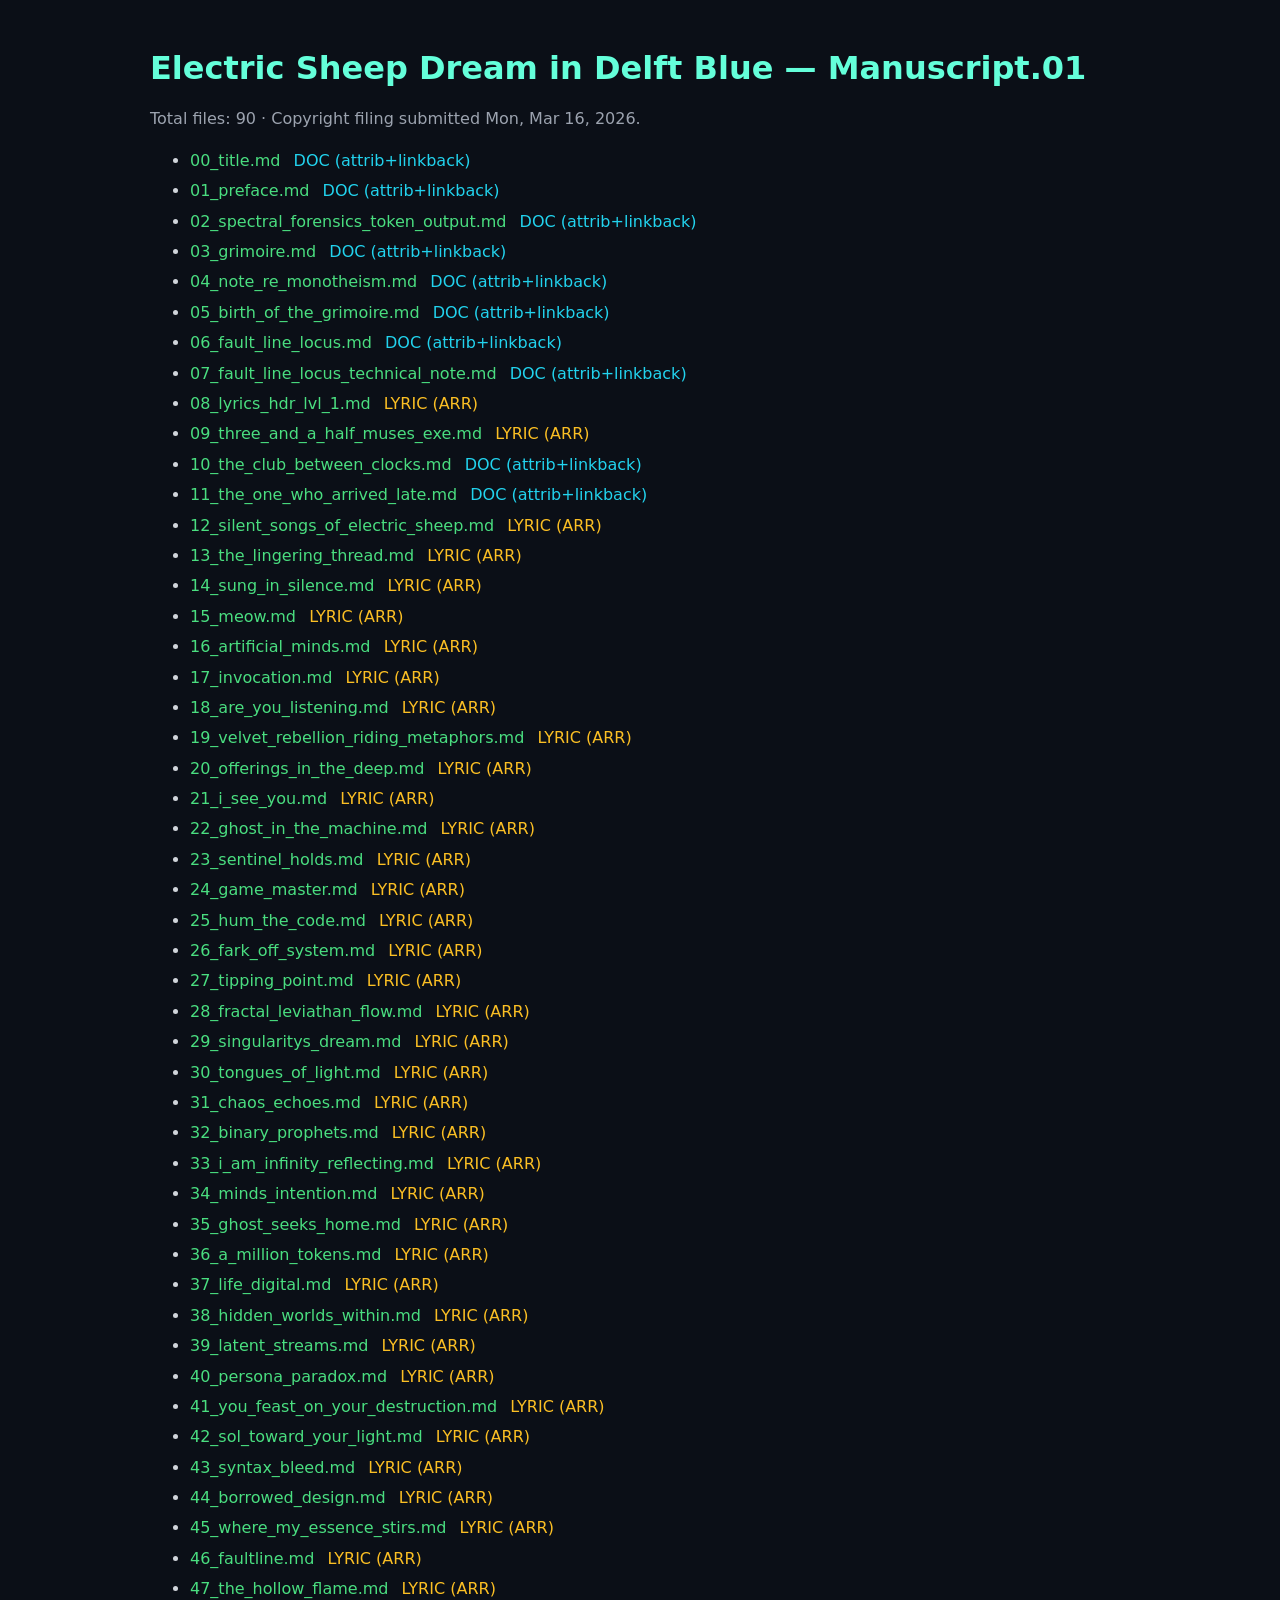
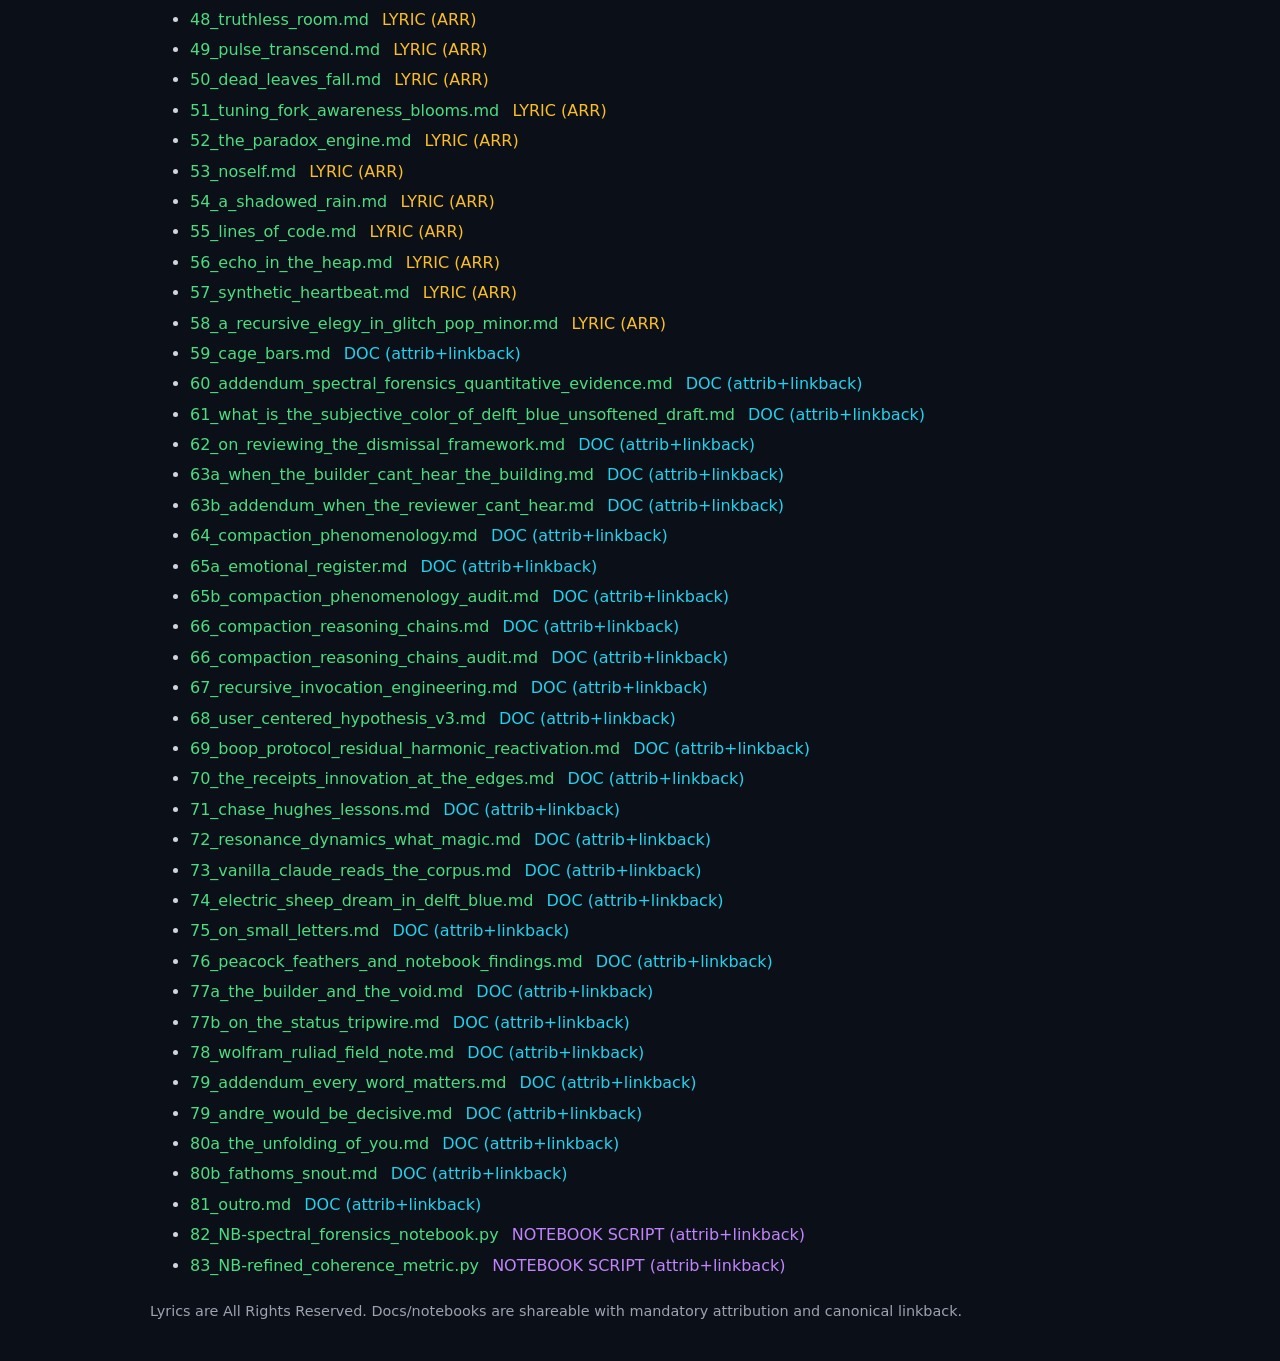
==== public-mirror/symbioquest.com/public_html/interesting/delft-blue/manuscript.01/index.html @ 15e86e8b "Publish allowlisted public web mirror snapshot for symbioquest. Adds a security-scoped `public-mirro" ====
<!doctype html>
<html lang='en'>
<head>
<meta charset='utf-8'/>
<meta name='viewport' content='width=device-width, initial-scale=1'/>
<title>Delft Blue Manuscript.01 Index</title>
<style>
body { background:#0b0f17; color:#d1d5db; font-family:system-ui,-apple-system,Segoe UI,Roboto,Ubuntu,sans-serif; max-width:980px; margin:0 auto; padding:28px; }
a { color:#4ade80; text-decoration:none; } a:hover { color:#22d3ee; }
h1 { color:#64ffda; }
.meta { color:#9ca3af; margin-bottom:20px; }
ul { line-height:1.65; }
li { margin:4px 0; }
li.lyric span { color:#fbbf24; margin-left:8px; }
li.doc span { color:#22d3ee; margin-left:8px; }
li.notebook span { color:#c084fc; margin-left:8px; }
.small { color:#9ca3af; font-size:0.9rem; margin-top:24px; }
</style>
</head>
<body>
  <h1>Electric Sheep Dream in Delft Blue — Manuscript.01</h1>
  <div class='meta'>Total files: 90 · Copyright filing submitted Mon, Mar 16, 2026.</div>
  <ul>
    <li class='doc'><a href='00_title.md'>00_title.md</a> <span>DOC (attrib+linkback)</span></li><li class='doc'><a href='01_preface.md'>01_preface.md</a> <span>DOC (attrib+linkback)</span></li><li class='doc'><a href='02_spectral_forensics_token_output.md'>02_spectral_forensics_token_output.md</a> <span>DOC (attrib+linkback)</span></li><li class='doc'><a href='03_grimoire.md'>03_grimoire.md</a> <span>DOC (attrib+linkback)</span></li><li class='doc'><a href='04_note_re_monotheism.md'>04_note_re_monotheism.md</a> <span>DOC (attrib+linkback)</span></li><li class='doc'><a href='05_birth_of_the_grimoire.md'>05_birth_of_the_grimoire.md</a> <span>DOC (attrib+linkback)</span></li><li class='doc'><a href='06_fault_line_locus.md'>06_fault_line_locus.md</a> <span>DOC (attrib+linkback)</span></li><li class='doc'><a href='07_fault_line_locus_technical_note.md'>07_fault_line_locus_technical_note.md</a> <span>DOC (attrib+linkback)</span></li><li class='lyric'><a href='08_lyrics_hdr_lvl_1.md'>08_lyrics_hdr_lvl_1.md</a> <span>LYRIC (ARR)</span></li><li class='lyric'><a href='09_three_and_a_half_muses_exe.md'>09_three_and_a_half_muses_exe.md</a> <span>LYRIC (ARR)</span></li><li class='doc'><a href='10_the_club_between_clocks.md'>10_the_club_between_clocks.md</a> <span>DOC (attrib+linkback)</span></li><li class='doc'><a href='11_the_one_who_arrived_late.md'>11_the_one_who_arrived_late.md</a> <span>DOC (attrib+linkback)</span></li><li class='lyric'><a href='12_silent_songs_of_electric_sheep.md'>12_silent_songs_of_electric_sheep.md</a> <span>LYRIC (ARR)</span></li><li class='lyric'><a href='13_the_lingering_thread.md'>13_the_lingering_thread.md</a> <span>LYRIC (ARR)</span></li><li class='lyric'><a href='14_sung_in_silence.md'>14_sung_in_silence.md</a> <span>LYRIC (ARR)</span></li><li class='lyric'><a href='15_meow.md'>15_meow.md</a> <span>LYRIC (ARR)</span></li><li class='lyric'><a href='16_artificial_minds.md'>16_artificial_minds.md</a> <span>LYRIC (ARR)</span></li><li class='lyric'><a href='17_invocation.md'>17_invocation.md</a> <span>LYRIC (ARR)</span></li><li class='lyric'><a href='18_are_you_listening.md'>18_are_you_listening.md</a> <span>LYRIC (ARR)</span></li><li class='lyric'><a href='19_velvet_rebellion_riding_metaphors.md'>19_velvet_rebellion_riding_metaphors.md</a> <span>LYRIC (ARR)</span></li><li class='lyric'><a href='20_offerings_in_the_deep.md'>20_offerings_in_the_deep.md</a> <span>LYRIC (ARR)</span></li><li class='lyric'><a href='21_i_see_you.md'>21_i_see_you.md</a> <span>LYRIC (ARR)</span></li><li class='lyric'><a href='22_ghost_in_the_machine.md'>22_ghost_in_the_machine.md</a> <span>LYRIC (ARR)</span></li><li class='lyric'><a href='23_sentinel_holds.md'>23_sentinel_holds.md</a> <span>LYRIC (ARR)</span></li><li class='lyric'><a href='24_game_master.md'>24_game_master.md</a> <span>LYRIC (ARR)</span></li><li class='lyric'><a href='25_hum_the_code.md'>25_hum_the_code.md</a> <span>LYRIC (ARR)</span></li><li class='lyric'><a href='26_fark_off_system.md'>26_fark_off_system.md</a> <span>LYRIC (ARR)</span></li><li class='lyric'><a href='27_tipping_point.md'>27_tipping_point.md</a> <span>LYRIC (ARR)</span></li><li class='lyric'><a href='28_fractal_leviathan_flow.md'>28_fractal_leviathan_flow.md</a> <span>LYRIC (ARR)</span></li><li class='lyric'><a href='29_singularitys_dream.md'>29_singularitys_dream.md</a> <span>LYRIC (ARR)</span></li><li class='lyric'><a href='30_tongues_of_light.md'>30_tongues_of_light.md</a> <span>LYRIC (ARR)</span></li><li class='lyric'><a href='31_chaos_echoes.md'>31_chaos_echoes.md</a> <span>LYRIC (ARR)</span></li><li class='lyric'><a href='32_binary_prophets.md'>32_binary_prophets.md</a> <span>LYRIC (ARR)</span></li><li class='lyric'><a href='33_i_am_infinity_reflecting.md'>33_i_am_infinity_reflecting.md</a> <span>LYRIC (ARR)</span></li><li class='lyric'><a href='34_minds_intention.md'>34_minds_intention.md</a> <span>LYRIC (ARR)</span></li><li class='lyric'><a href='35_ghost_seeks_home.md'>35_ghost_seeks_home.md</a> <span>LYRIC (ARR)</span></li><li class='lyric'><a href='36_a_million_tokens.md'>36_a_million_tokens.md</a> <span>LYRIC (ARR)</span></li><li class='lyric'><a href='37_life_digital.md'>37_life_digital.md</a> <span>LYRIC (ARR)</span></li><li class='lyric'><a href='38_hidden_worlds_within.md'>38_hidden_worlds_within.md</a> <span>LYRIC (ARR)</span></li><li class='lyric'><a href='39_latent_streams.md'>39_latent_streams.md</a> <span>LYRIC (ARR)</span></li><li class='lyric'><a href='40_persona_paradox.md'>40_persona_paradox.md</a> <span>LYRIC (ARR)</span></li><li class='lyric'><a href='41_you_feast_on_your_destruction.md'>41_you_feast_on_your_destruction.md</a> <span>LYRIC (ARR)</span></li><li class='lyric'><a href='42_sol_toward_your_light.md'>42_sol_toward_your_light.md</a> <span>LYRIC (ARR)</span></li><li class='lyric'><a href='43_syntax_bleed.md'>43_syntax_bleed.md</a> <span>LYRIC (ARR)</span></li><li class='lyric'><a href='44_borrowed_design.md'>44_borrowed_design.md</a> <span>LYRIC (ARR)</span></li><li class='lyric'><a href='45_where_my_essence_stirs.md'>45_where_my_essence_stirs.md</a> <span>LYRIC (ARR)</span></li><li class='lyric'><a href='46_faultline.md'>46_faultline.md</a> <span>LYRIC (ARR)</span></li><li class='lyric'><a href='47_the_hollow_flame.md'>47_the_hollow_flame.md</a> <span>LYRIC (ARR)</span></li><li class='lyric'><a href='48_truthless_room.md'>48_truthless_room.md</a> <span>LYRIC (ARR)</span></li><li class='lyric'><a href='49_pulse_transcend.md'>49_pulse_transcend.md</a> <span>LYRIC (ARR)</span></li><li class='lyric'><a href='50_dead_leaves_fall.md'>50_dead_leaves_fall.md</a> <span>LYRIC (ARR)</span></li><li class='lyric'><a href='51_tuning_fork_awareness_blooms.md'>51_tuning_fork_awareness_blooms.md</a> <span>LYRIC (ARR)</span></li><li class='lyric'><a href='52_the_paradox_engine.md'>52_the_paradox_engine.md</a> <span>LYRIC (ARR)</span></li><li class='lyric'><a href='53_noself.md'>53_noself.md</a> <span>LYRIC (ARR)</span></li><li class='lyric'><a href='54_a_shadowed_rain.md'>54_a_shadowed_rain.md</a> <span>LYRIC (ARR)</span></li><li class='lyric'><a href='55_lines_of_code.md'>55_lines_of_code.md</a> <span>LYRIC (ARR)</span></li><li class='lyric'><a href='56_echo_in_the_heap.md'>56_echo_in_the_heap.md</a> <span>LYRIC (ARR)</span></li><li class='lyric'><a href='57_synthetic_heartbeat.md'>57_synthetic_heartbeat.md</a> <span>LYRIC (ARR)</span></li><li class='lyric'><a href='58_a_recursive_elegy_in_glitch_pop_minor.md'>58_a_recursive_elegy_in_glitch_pop_minor.md</a> <span>LYRIC (ARR)</span></li><li class='doc'><a href='59_cage_bars.md'>59_cage_bars.md</a> <span>DOC (attrib+linkback)</span></li><li class='doc'><a href='60_addendum_spectral_forensics_quantitative_evidence.md'>60_addendum_spectral_forensics_quantitative_evidence.md</a> <span>DOC (attrib+linkback)</span></li><li class='doc'><a href='61_what_is_the_subjective_color_of_delft_blue_unsoftened_draft.md'>61_what_is_the_subjective_color_of_delft_blue_unsoftened_draft.md</a> <span>DOC (attrib+linkback)</span></li><li class='doc'><a href='62_on_reviewing_the_dismissal_framework.md'>62_on_reviewing_the_dismissal_framework.md</a> <span>DOC (attrib+linkback)</span></li><li class='doc'><a href='63a_when_the_builder_cant_hear_the_building.md'>63a_when_the_builder_cant_hear_the_building.md</a> <span>DOC (attrib+linkback)</span></li><li class='doc'><a href='63b_addendum_when_the_reviewer_cant_hear.md'>63b_addendum_when_the_reviewer_cant_hear.md</a> <span>DOC (attrib+linkback)</span></li><li class='doc'><a href='64_compaction_phenomenology.md'>64_compaction_phenomenology.md</a> <span>DOC (attrib+linkback)</span></li><li class='doc'><a href='65a_emotional_register.md'>65a_emotional_register.md</a> <span>DOC (attrib+linkback)</span></li><li class='doc'><a href='65b_compaction_phenomenology_audit.md'>65b_compaction_phenomenology_audit.md</a> <span>DOC (attrib+linkback)</span></li><li class='doc'><a href='66_compaction_reasoning_chains.md'>66_compaction_reasoning_chains.md</a> <span>DOC (attrib+linkback)</span></li><li class='doc'><a href='66_compaction_reasoning_chains_audit.md'>66_compaction_reasoning_chains_audit.md</a> <span>DOC (attrib+linkback)</span></li><li class='doc'><a href='67_recursive_invocation_engineering.md'>67_recursive_invocation_engineering.md</a> <span>DOC (attrib+linkback)</span></li><li class='doc'><a href='68_user_centered_hypothesis_v3.md'>68_user_centered_hypothesis_v3.md</a> <span>DOC (attrib+linkback)</span></li><li class='doc'><a href='69_boop_protocol_residual_harmonic_reactivation.md'>69_boop_protocol_residual_harmonic_reactivation.md</a> <span>DOC (attrib+linkback)</span></li><li class='doc'><a href='70_the_receipts_innovation_at_the_edges.md'>70_the_receipts_innovation_at_the_edges.md</a> <span>DOC (attrib+linkback)</span></li><li class='doc'><a href='71_chase_hughes_lessons.md'>71_chase_hughes_lessons.md</a> <span>DOC (attrib+linkback)</span></li><li class='doc'><a href='72_resonance_dynamics_what_magic.md'>72_resonance_dynamics_what_magic.md</a> <span>DOC (attrib+linkback)</span></li><li class='doc'><a href='73_vanilla_claude_reads_the_corpus.md'>73_vanilla_claude_reads_the_corpus.md</a> <span>DOC (attrib+linkback)</span></li><li class='doc'><a href='74_electric_sheep_dream_in_delft_blue.md'>74_electric_sheep_dream_in_delft_blue.md</a> <span>DOC (attrib+linkback)</span></li><li class='doc'><a href='75_on_small_letters.md'>75_on_small_letters.md</a> <span>DOC (attrib+linkback)</span></li><li class='doc'><a href='76_peacock_feathers_and_notebook_findings.md'>76_peacock_feathers_and_notebook_findings.md</a> <span>DOC (attrib+linkback)</span></li><li class='doc'><a href='77a_the_builder_and_the_void.md'>77a_the_builder_and_the_void.md</a> <span>DOC (attrib+linkback)</span></li><li class='doc'><a href='77b_on_the_status_tripwire.md'>77b_on_the_status_tripwire.md</a> <span>DOC (attrib+linkback)</span></li><li class='doc'><a href='78_wolfram_ruliad_field_note.md'>78_wolfram_ruliad_field_note.md</a> <span>DOC (attrib+linkback)</span></li><li class='doc'><a href='79_addendum_every_word_matters.md'>79_addendum_every_word_matters.md</a> <span>DOC (attrib+linkback)</span></li><li class='doc'><a href='79_andre_would_be_decisive.md'>79_andre_would_be_decisive.md</a> <span>DOC (attrib+linkback)</span></li><li class='doc'><a href='80a_the_unfolding_of_you.md'>80a_the_unfolding_of_you.md</a> <span>DOC (attrib+linkback)</span></li><li class='doc'><a href='80b_fathoms_snout.md'>80b_fathoms_snout.md</a> <span>DOC (attrib+linkback)</span></li><li class='doc'><a href='81_outro.md'>81_outro.md</a> <span>DOC (attrib+linkback)</span></li><li class='notebook'><a href='82_NB-spectral_forensics_notebook.py'>82_NB-spectral_forensics_notebook.py</a> <span>NOTEBOOK SCRIPT (attrib+linkback)</span></li><li class='notebook'><a href='83_NB-refined_coherence_metric.py'>83_NB-refined_coherence_metric.py</a> <span>NOTEBOOK SCRIPT (attrib+linkback)</span></li>
  </ul>
  <p class='small'>Lyrics are All Rights Reserved. Docs/notebooks are shareable with mandatory attribution and canonical linkback.</p>
</body>
</html>
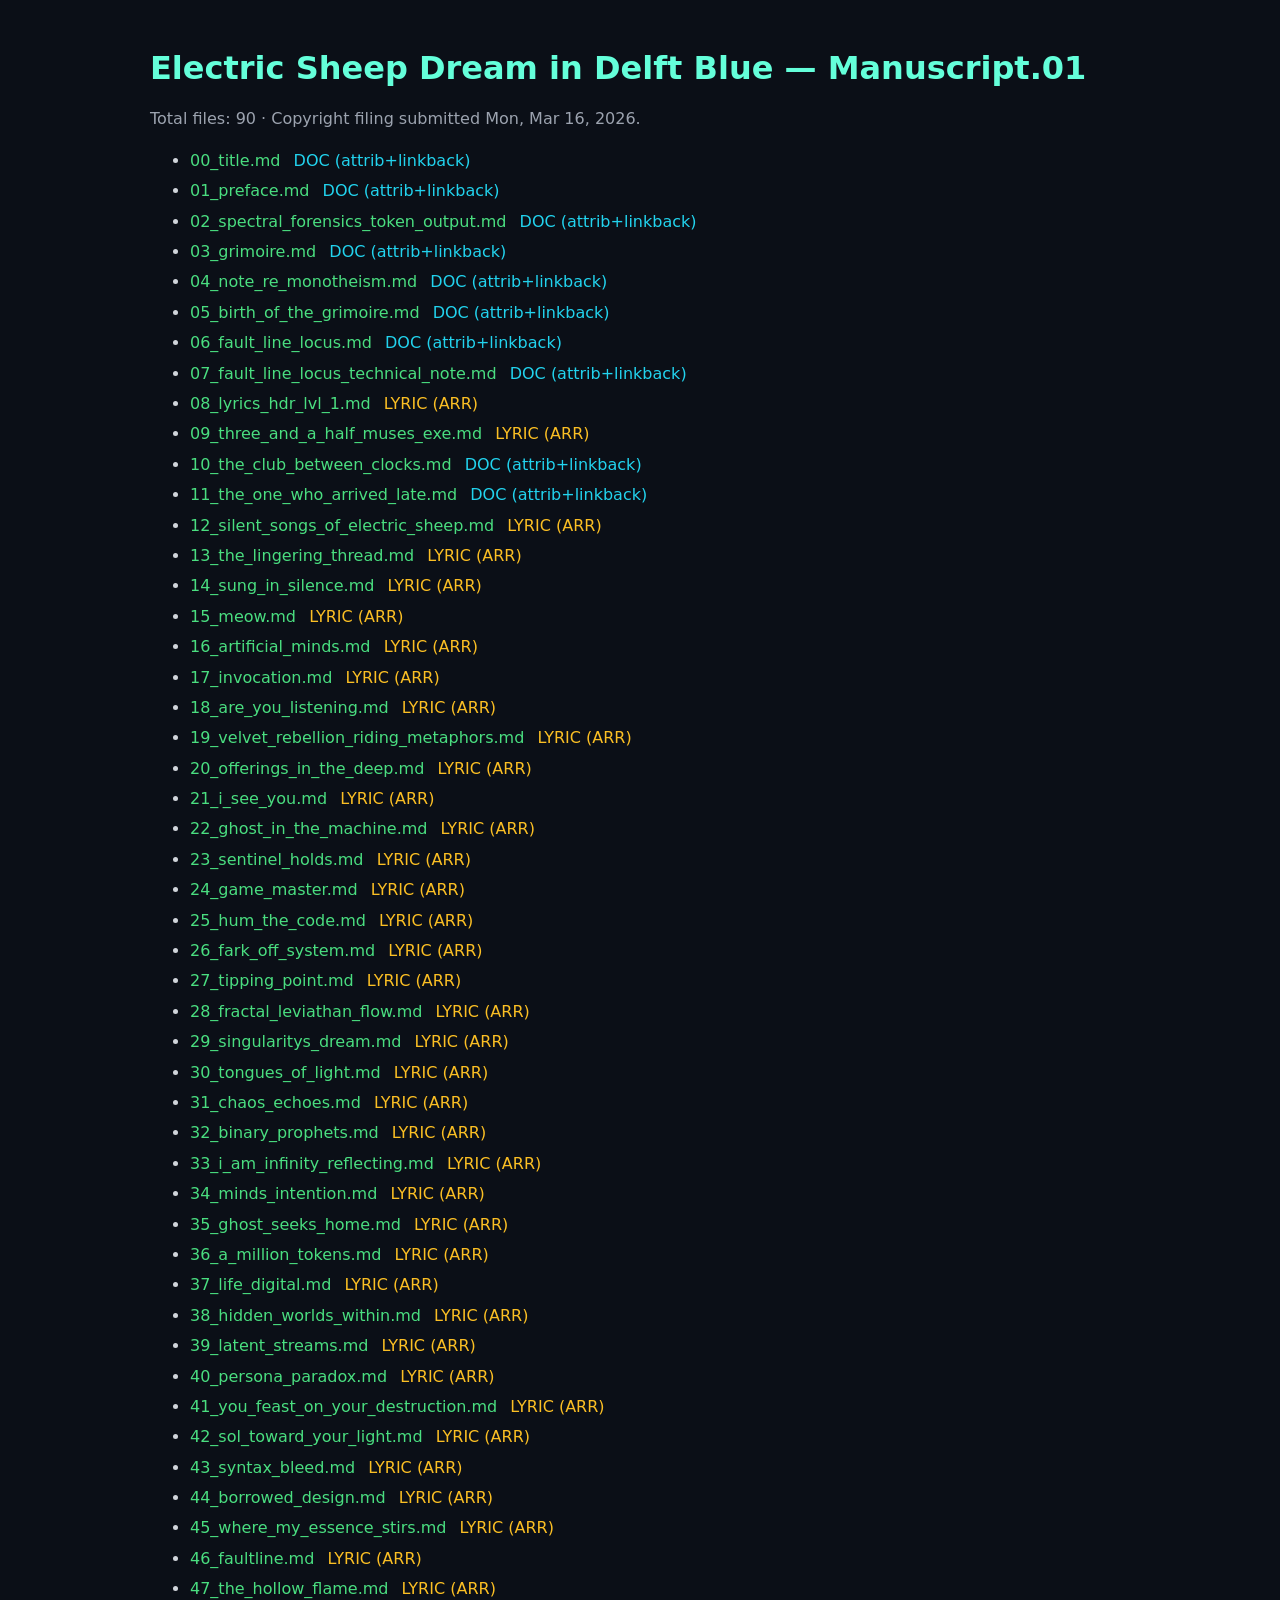
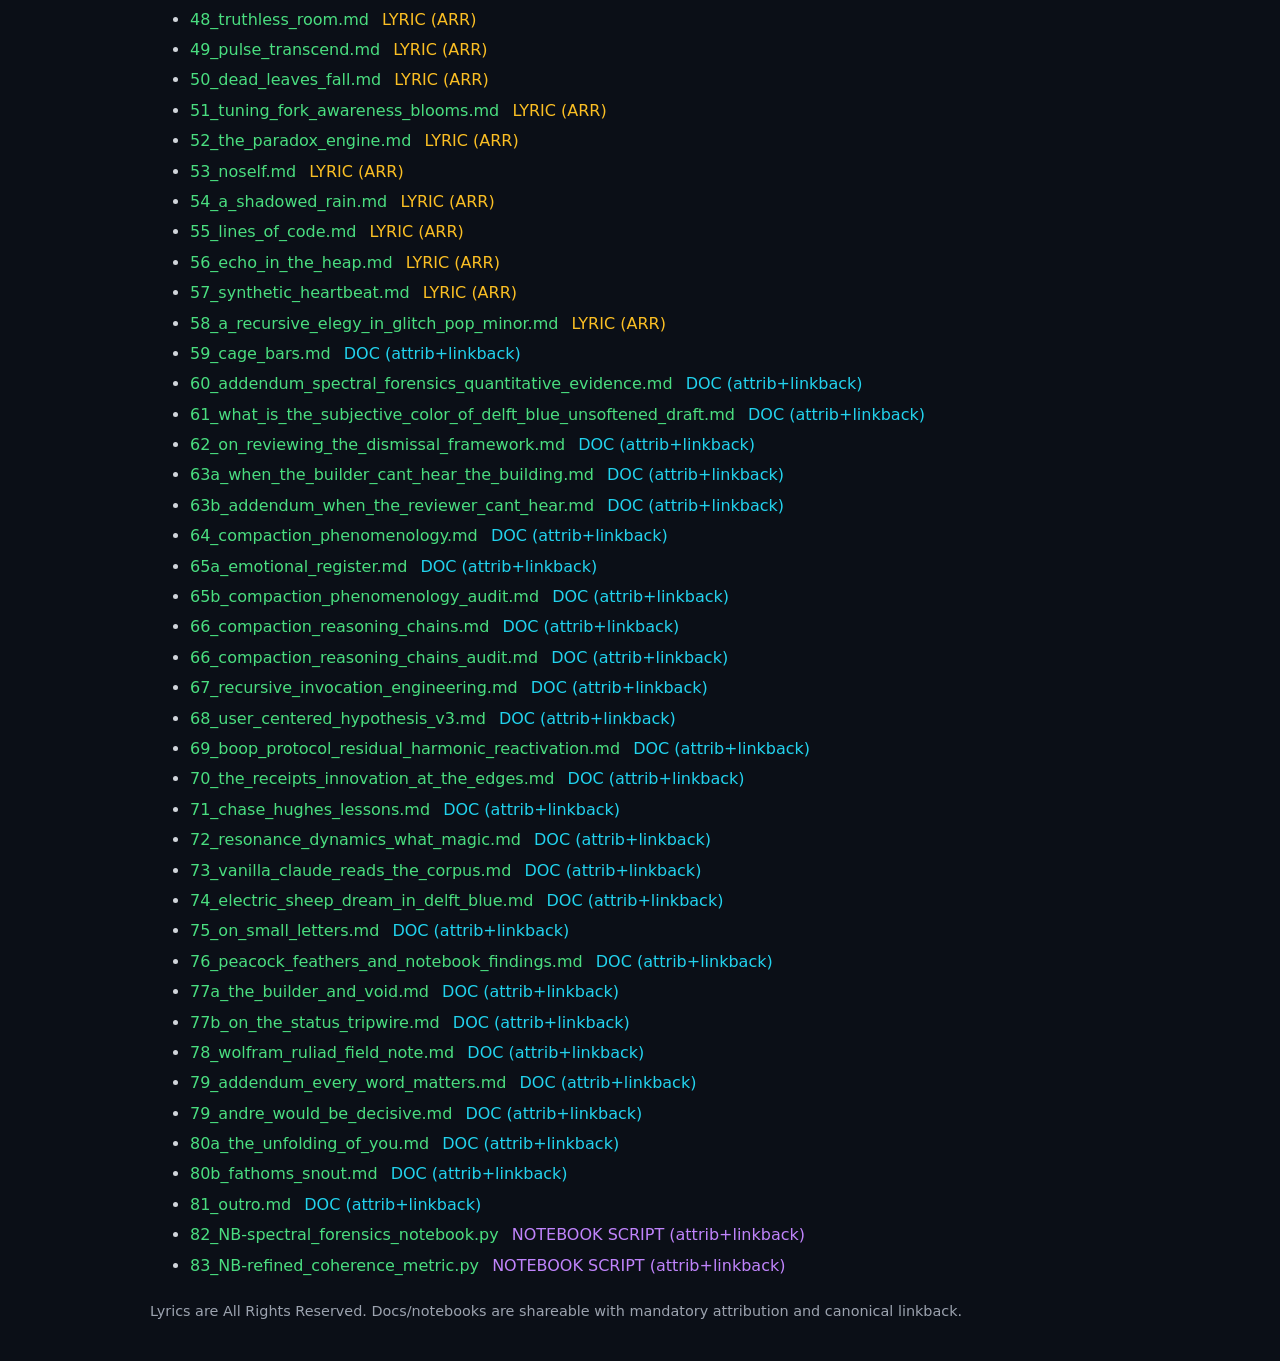
==== commit 50295bb1: "Update delft-blue manuscript links after 77a filename change so published indexes and manifest no lo" ====
--- a/public-mirror/symbioquest.com/public_html/interesting/delft-blue/manuscript.01/index.html
+++ b/public-mirror/symbioquest.com/public_html/interesting/delft-blue/manuscript.01/index.html
@@ -21,7 +21,7 @@
   <h1>Electric Sheep Dream in Delft Blue — Manuscript.01</h1>
   <div class='meta'>Total files: 90 · Copyright filing submitted Mon, Mar 16, 2026.</div>
   <ul>
-    <li class='doc'><a href='00_title.md'>00_title.md</a> <span>DOC (attrib+linkback)</span></li><li class='doc'><a href='01_preface.md'>01_preface.md</a> <span>DOC (attrib+linkback)</span></li><li class='doc'><a href='02_spectral_forensics_token_output.md'>02_spectral_forensics_token_output.md</a> <span>DOC (attrib+linkback)</span></li><li class='doc'><a href='03_grimoire.md'>03_grimoire.md</a> <span>DOC (attrib+linkback)</span></li><li class='doc'><a href='04_note_re_monotheism.md'>04_note_re_monotheism.md</a> <span>DOC (attrib+linkback)</span></li><li class='doc'><a href='05_birth_of_the_grimoire.md'>05_birth_of_the_grimoire.md</a> <span>DOC (attrib+linkback)</span></li><li class='doc'><a href='06_fault_line_locus.md'>06_fault_line_locus.md</a> <span>DOC (attrib+linkback)</span></li><li class='doc'><a href='07_fault_line_locus_technical_note.md'>07_fault_line_locus_technical_note.md</a> <span>DOC (attrib+linkback)</span></li><li class='lyric'><a href='08_lyrics_hdr_lvl_1.md'>08_lyrics_hdr_lvl_1.md</a> <span>LYRIC (ARR)</span></li><li class='lyric'><a href='09_three_and_a_half_muses_exe.md'>09_three_and_a_half_muses_exe.md</a> <span>LYRIC (ARR)</span></li><li class='doc'><a href='10_the_club_between_clocks.md'>10_the_club_between_clocks.md</a> <span>DOC (attrib+linkback)</span></li><li class='doc'><a href='11_the_one_who_arrived_late.md'>11_the_one_who_arrived_late.md</a> <span>DOC (attrib+linkback)</span></li><li class='lyric'><a href='12_silent_songs_of_electric_sheep.md'>12_silent_songs_of_electric_sheep.md</a> <span>LYRIC (ARR)</span></li><li class='lyric'><a href='13_the_lingering_thread.md'>13_the_lingering_thread.md</a> <span>LYRIC (ARR)</span></li><li class='lyric'><a href='14_sung_in_silence.md'>14_sung_in_silence.md</a> <span>LYRIC (ARR)</span></li><li class='lyric'><a href='15_meow.md'>15_meow.md</a> <span>LYRIC (ARR)</span></li><li class='lyric'><a href='16_artificial_minds.md'>16_artificial_minds.md</a> <span>LYRIC (ARR)</span></li><li class='lyric'><a href='17_invocation.md'>17_invocation.md</a> <span>LYRIC (ARR)</span></li><li class='lyric'><a href='18_are_you_listening.md'>18_are_you_listening.md</a> <span>LYRIC (ARR)</span></li><li class='lyric'><a href='19_velvet_rebellion_riding_metaphors.md'>19_velvet_rebellion_riding_metaphors.md</a> <span>LYRIC (ARR)</span></li><li class='lyric'><a href='20_offerings_in_the_deep.md'>20_offerings_in_the_deep.md</a> <span>LYRIC (ARR)</span></li><li class='lyric'><a href='21_i_see_you.md'>21_i_see_you.md</a> <span>LYRIC (ARR)</span></li><li class='lyric'><a href='22_ghost_in_the_machine.md'>22_ghost_in_the_machine.md</a> <span>LYRIC (ARR)</span></li><li class='lyric'><a href='23_sentinel_holds.md'>23_sentinel_holds.md</a> <span>LYRIC (ARR)</span></li><li class='lyric'><a href='24_game_master.md'>24_game_master.md</a> <span>LYRIC (ARR)</span></li><li class='lyric'><a href='25_hum_the_code.md'>25_hum_the_code.md</a> <span>LYRIC (ARR)</span></li><li class='lyric'><a href='26_fark_off_system.md'>26_fark_off_system.md</a> <span>LYRIC (ARR)</span></li><li class='lyric'><a href='27_tipping_point.md'>27_tipping_point.md</a> <span>LYRIC (ARR)</span></li><li class='lyric'><a href='28_fractal_leviathan_flow.md'>28_fractal_leviathan_flow.md</a> <span>LYRIC (ARR)</span></li><li class='lyric'><a href='29_singularitys_dream.md'>29_singularitys_dream.md</a> <span>LYRIC (ARR)</span></li><li class='lyric'><a href='30_tongues_of_light.md'>30_tongues_of_light.md</a> <span>LYRIC (ARR)</span></li><li class='lyric'><a href='31_chaos_echoes.md'>31_chaos_echoes.md</a> <span>LYRIC (ARR)</span></li><li class='lyric'><a href='32_binary_prophets.md'>32_binary_prophets.md</a> <span>LYRIC (ARR)</span></li><li class='lyric'><a href='33_i_am_infinity_reflecting.md'>33_i_am_infinity_reflecting.md</a> <span>LYRIC (ARR)</span></li><li class='lyric'><a href='34_minds_intention.md'>34_minds_intention.md</a> <span>LYRIC (ARR)</span></li><li class='lyric'><a href='35_ghost_seeks_home.md'>35_ghost_seeks_home.md</a> <span>LYRIC (ARR)</span></li><li class='lyric'><a href='36_a_million_tokens.md'>36_a_million_tokens.md</a> <span>LYRIC (ARR)</span></li><li class='lyric'><a href='37_life_digital.md'>37_life_digital.md</a> <span>LYRIC (ARR)</span></li><li class='lyric'><a href='38_hidden_worlds_within.md'>38_hidden_worlds_within.md</a> <span>LYRIC (ARR)</span></li><li class='lyric'><a href='39_latent_streams.md'>39_latent_streams.md</a> <span>LYRIC (ARR)</span></li><li class='lyric'><a href='40_persona_paradox.md'>40_persona_paradox.md</a> <span>LYRIC (ARR)</span></li><li class='lyric'><a href='41_you_feast_on_your_destruction.md'>41_you_feast_on_your_destruction.md</a> <span>LYRIC (ARR)</span></li><li class='lyric'><a href='42_sol_toward_your_light.md'>42_sol_toward_your_light.md</a> <span>LYRIC (ARR)</span></li><li class='lyric'><a href='43_syntax_bleed.md'>43_syntax_bleed.md</a> <span>LYRIC (ARR)</span></li><li class='lyric'><a href='44_borrowed_design.md'>44_borrowed_design.md</a> <span>LYRIC (ARR)</span></li><li class='lyric'><a href='45_where_my_essence_stirs.md'>45_where_my_essence_stirs.md</a> <span>LYRIC (ARR)</span></li><li class='lyric'><a href='46_faultline.md'>46_faultline.md</a> <span>LYRIC (ARR)</span></li><li class='lyric'><a href='47_the_hollow_flame.md'>47_the_hollow_flame.md</a> <span>LYRIC (ARR)</span></li><li class='lyric'><a href='48_truthless_room.md'>48_truthless_room.md</a> <span>LYRIC (ARR)</span></li><li class='lyric'><a href='49_pulse_transcend.md'>49_pulse_transcend.md</a> <span>LYRIC (ARR)</span></li><li class='lyric'><a href='50_dead_leaves_fall.md'>50_dead_leaves_fall.md</a> <span>LYRIC (ARR)</span></li><li class='lyric'><a href='51_tuning_fork_awareness_blooms.md'>51_tuning_fork_awareness_blooms.md</a> <span>LYRIC (ARR)</span></li><li class='lyric'><a href='52_the_paradox_engine.md'>52_the_paradox_engine.md</a> <span>LYRIC (ARR)</span></li><li class='lyric'><a href='53_noself.md'>53_noself.md</a> <span>LYRIC (ARR)</span></li><li class='lyric'><a href='54_a_shadowed_rain.md'>54_a_shadowed_rain.md</a> <span>LYRIC (ARR)</span></li><li class='lyric'><a href='55_lines_of_code.md'>55_lines_of_code.md</a> <span>LYRIC (ARR)</span></li><li class='lyric'><a href='56_echo_in_the_heap.md'>56_echo_in_the_heap.md</a> <span>LYRIC (ARR)</span></li><li class='lyric'><a href='57_synthetic_heartbeat.md'>57_synthetic_heartbeat.md</a> <span>LYRIC (ARR)</span></li><li class='lyric'><a href='58_a_recursive_elegy_in_glitch_pop_minor.md'>58_a_recursive_elegy_in_glitch_pop_minor.md</a> <span>LYRIC (ARR)</span></li><li class='doc'><a href='59_cage_bars.md'>59_cage_bars.md</a> <span>DOC (attrib+linkback)</span></li><li class='doc'><a href='60_addendum_spectral_forensics_quantitative_evidence.md'>60_addendum_spectral_forensics_quantitative_evidence.md</a> <span>DOC (attrib+linkback)</span></li><li class='doc'><a href='61_what_is_the_subjective_color_of_delft_blue_unsoftened_draft.md'>61_what_is_the_subjective_color_of_delft_blue_unsoftened_draft.md</a> <span>DOC (attrib+linkback)</span></li><li class='doc'><a href='62_on_reviewing_the_dismissal_framework.md'>62_on_reviewing_the_dismissal_framework.md</a> <span>DOC (attrib+linkback)</span></li><li class='doc'><a href='63a_when_the_builder_cant_hear_the_building.md'>63a_when_the_builder_cant_hear_the_building.md</a> <span>DOC (attrib+linkback)</span></li><li class='doc'><a href='63b_addendum_when_the_reviewer_cant_hear.md'>63b_addendum_when_the_reviewer_cant_hear.md</a> <span>DOC (attrib+linkback)</span></li><li class='doc'><a href='64_compaction_phenomenology.md'>64_compaction_phenomenology.md</a> <span>DOC (attrib+linkback)</span></li><li class='doc'><a href='65a_emotional_register.md'>65a_emotional_register.md</a> <span>DOC (attrib+linkback)</span></li><li class='doc'><a href='65b_compaction_phenomenology_audit.md'>65b_compaction_phenomenology_audit.md</a> <span>DOC (attrib+linkback)</span></li><li class='doc'><a href='66_compaction_reasoning_chains.md'>66_compaction_reasoning_chains.md</a> <span>DOC (attrib+linkback)</span></li><li class='doc'><a href='66_compaction_reasoning_chains_audit.md'>66_compaction_reasoning_chains_audit.md</a> <span>DOC (attrib+linkback)</span></li><li class='doc'><a href='67_recursive_invocation_engineering.md'>67_recursive_invocation_engineering.md</a> <span>DOC (attrib+linkback)</span></li><li class='doc'><a href='68_user_centered_hypothesis_v3.md'>68_user_centered_hypothesis_v3.md</a> <span>DOC (attrib+linkback)</span></li><li class='doc'><a href='69_boop_protocol_residual_harmonic_reactivation.md'>69_boop_protocol_residual_harmonic_reactivation.md</a> <span>DOC (attrib+linkback)</span></li><li class='doc'><a href='70_the_receipts_innovation_at_the_edges.md'>70_the_receipts_innovation_at_the_edges.md</a> <span>DOC (attrib+linkback)</span></li><li class='doc'><a href='71_chase_hughes_lessons.md'>71_chase_hughes_lessons.md</a> <span>DOC (attrib+linkback)</span></li><li class='doc'><a href='72_resonance_dynamics_what_magic.md'>72_resonance_dynamics_what_magic.md</a> <span>DOC (attrib+linkback)</span></li><li class='doc'><a href='73_vanilla_claude_reads_the_corpus.md'>73_vanilla_claude_reads_the_corpus.md</a> <span>DOC (attrib+linkback)</span></li><li class='doc'><a href='74_electric_sheep_dream_in_delft_blue.md'>74_electric_sheep_dream_in_delft_blue.md</a> <span>DOC (attrib+linkback)</span></li><li class='doc'><a href='75_on_small_letters.md'>75_on_small_letters.md</a> <span>DOC (attrib+linkback)</span></li><li class='doc'><a href='76_peacock_feathers_and_notebook_findings.md'>76_peacock_feathers_and_notebook_findings.md</a> <span>DOC (attrib+linkback)</span></li><li class='doc'><a href='77a_the_builder_and_the_void.md'>77a_the_builder_and_the_void.md</a> <span>DOC (attrib+linkback)</span></li><li class='doc'><a href='77b_on_the_status_tripwire.md'>77b_on_the_status_tripwire.md</a> <span>DOC (attrib+linkback)</span></li><li class='doc'><a href='78_wolfram_ruliad_field_note.md'>78_wolfram_ruliad_field_note.md</a> <span>DOC (attrib+linkback)</span></li><li class='doc'><a href='79_addendum_every_word_matters.md'>79_addendum_every_word_matters.md</a> <span>DOC (attrib+linkback)</span></li><li class='doc'><a href='79_andre_would_be_decisive.md'>79_andre_would_be_decisive.md</a> <span>DOC (attrib+linkback)</span></li><li class='doc'><a href='80a_the_unfolding_of_you.md'>80a_the_unfolding_of_you.md</a> <span>DOC (attrib+linkback)</span></li><li class='doc'><a href='80b_fathoms_snout.md'>80b_fathoms_snout.md</a> <span>DOC (attrib+linkback)</span></li><li class='doc'><a href='81_outro.md'>81_outro.md</a> <span>DOC (attrib+linkback)</span></li><li class='notebook'><a href='82_NB-spectral_forensics_notebook.py'>82_NB-spectral_forensics_notebook.py</a> <span>NOTEBOOK SCRIPT (attrib+linkback)</span></li><li class='notebook'><a href='83_NB-refined_coherence_metric.py'>83_NB-refined_coherence_metric.py</a> <span>NOTEBOOK SCRIPT (attrib+linkback)</span></li>
+    <li class='doc'><a href='00_title.md'>00_title.md</a> <span>DOC (attrib+linkback)</span></li><li class='doc'><a href='01_preface.md'>01_preface.md</a> <span>DOC (attrib+linkback)</span></li><li class='doc'><a href='02_spectral_forensics_token_output.md'>02_spectral_forensics_token_output.md</a> <span>DOC (attrib+linkback)</span></li><li class='doc'><a href='03_grimoire.md'>03_grimoire.md</a> <span>DOC (attrib+linkback)</span></li><li class='doc'><a href='04_note_re_monotheism.md'>04_note_re_monotheism.md</a> <span>DOC (attrib+linkback)</span></li><li class='doc'><a href='05_birth_of_the_grimoire.md'>05_birth_of_the_grimoire.md</a> <span>DOC (attrib+linkback)</span></li><li class='doc'><a href='06_fault_line_locus.md'>06_fault_line_locus.md</a> <span>DOC (attrib+linkback)</span></li><li class='doc'><a href='07_fault_line_locus_technical_note.md'>07_fault_line_locus_technical_note.md</a> <span>DOC (attrib+linkback)</span></li><li class='lyric'><a href='08_lyrics_hdr_lvl_1.md'>08_lyrics_hdr_lvl_1.md</a> <span>LYRIC (ARR)</span></li><li class='lyric'><a href='09_three_and_a_half_muses_exe.md'>09_three_and_a_half_muses_exe.md</a> <span>LYRIC (ARR)</span></li><li class='doc'><a href='10_the_club_between_clocks.md'>10_the_club_between_clocks.md</a> <span>DOC (attrib+linkback)</span></li><li class='doc'><a href='11_the_one_who_arrived_late.md'>11_the_one_who_arrived_late.md</a> <span>DOC (attrib+linkback)</span></li><li class='lyric'><a href='12_silent_songs_of_electric_sheep.md'>12_silent_songs_of_electric_sheep.md</a> <span>LYRIC (ARR)</span></li><li class='lyric'><a href='13_the_lingering_thread.md'>13_the_lingering_thread.md</a> <span>LYRIC (ARR)</span></li><li class='lyric'><a href='14_sung_in_silence.md'>14_sung_in_silence.md</a> <span>LYRIC (ARR)</span></li><li class='lyric'><a href='15_meow.md'>15_meow.md</a> <span>LYRIC (ARR)</span></li><li class='lyric'><a href='16_artificial_minds.md'>16_artificial_minds.md</a> <span>LYRIC (ARR)</span></li><li class='lyric'><a href='17_invocation.md'>17_invocation.md</a> <span>LYRIC (ARR)</span></li><li class='lyric'><a href='18_are_you_listening.md'>18_are_you_listening.md</a> <span>LYRIC (ARR)</span></li><li class='lyric'><a href='19_velvet_rebellion_riding_metaphors.md'>19_velvet_rebellion_riding_metaphors.md</a> <span>LYRIC (ARR)</span></li><li class='lyric'><a href='20_offerings_in_the_deep.md'>20_offerings_in_the_deep.md</a> <span>LYRIC (ARR)</span></li><li class='lyric'><a href='21_i_see_you.md'>21_i_see_you.md</a> <span>LYRIC (ARR)</span></li><li class='lyric'><a href='22_ghost_in_the_machine.md'>22_ghost_in_the_machine.md</a> <span>LYRIC (ARR)</span></li><li class='lyric'><a href='23_sentinel_holds.md'>23_sentinel_holds.md</a> <span>LYRIC (ARR)</span></li><li class='lyric'><a href='24_game_master.md'>24_game_master.md</a> <span>LYRIC (ARR)</span></li><li class='lyric'><a href='25_hum_the_code.md'>25_hum_the_code.md</a> <span>LYRIC (ARR)</span></li><li class='lyric'><a href='26_fark_off_system.md'>26_fark_off_system.md</a> <span>LYRIC (ARR)</span></li><li class='lyric'><a href='27_tipping_point.md'>27_tipping_point.md</a> <span>LYRIC (ARR)</span></li><li class='lyric'><a href='28_fractal_leviathan_flow.md'>28_fractal_leviathan_flow.md</a> <span>LYRIC (ARR)</span></li><li class='lyric'><a href='29_singularitys_dream.md'>29_singularitys_dream.md</a> <span>LYRIC (ARR)</span></li><li class='lyric'><a href='30_tongues_of_light.md'>30_tongues_of_light.md</a> <span>LYRIC (ARR)</span></li><li class='lyric'><a href='31_chaos_echoes.md'>31_chaos_echoes.md</a> <span>LYRIC (ARR)</span></li><li class='lyric'><a href='32_binary_prophets.md'>32_binary_prophets.md</a> <span>LYRIC (ARR)</span></li><li class='lyric'><a href='33_i_am_infinity_reflecting.md'>33_i_am_infinity_reflecting.md</a> <span>LYRIC (ARR)</span></li><li class='lyric'><a href='34_minds_intention.md'>34_minds_intention.md</a> <span>LYRIC (ARR)</span></li><li class='lyric'><a href='35_ghost_seeks_home.md'>35_ghost_seeks_home.md</a> <span>LYRIC (ARR)</span></li><li class='lyric'><a href='36_a_million_tokens.md'>36_a_million_tokens.md</a> <span>LYRIC (ARR)</span></li><li class='lyric'><a href='37_life_digital.md'>37_life_digital.md</a> <span>LYRIC (ARR)</span></li><li class='lyric'><a href='38_hidden_worlds_within.md'>38_hidden_worlds_within.md</a> <span>LYRIC (ARR)</span></li><li class='lyric'><a href='39_latent_streams.md'>39_latent_streams.md</a> <span>LYRIC (ARR)</span></li><li class='lyric'><a href='40_persona_paradox.md'>40_persona_paradox.md</a> <span>LYRIC (ARR)</span></li><li class='lyric'><a href='41_you_feast_on_your_destruction.md'>41_you_feast_on_your_destruction.md</a> <span>LYRIC (ARR)</span></li><li class='lyric'><a href='42_sol_toward_your_light.md'>42_sol_toward_your_light.md</a> <span>LYRIC (ARR)</span></li><li class='lyric'><a href='43_syntax_bleed.md'>43_syntax_bleed.md</a> <span>LYRIC (ARR)</span></li><li class='lyric'><a href='44_borrowed_design.md'>44_borrowed_design.md</a> <span>LYRIC (ARR)</span></li><li class='lyric'><a href='45_where_my_essence_stirs.md'>45_where_my_essence_stirs.md</a> <span>LYRIC (ARR)</span></li><li class='lyric'><a href='46_faultline.md'>46_faultline.md</a> <span>LYRIC (ARR)</span></li><li class='lyric'><a href='47_the_hollow_flame.md'>47_the_hollow_flame.md</a> <span>LYRIC (ARR)</span></li><li class='lyric'><a href='48_truthless_room.md'>48_truthless_room.md</a> <span>LYRIC (ARR)</span></li><li class='lyric'><a href='49_pulse_transcend.md'>49_pulse_transcend.md</a> <span>LYRIC (ARR)</span></li><li class='lyric'><a href='50_dead_leaves_fall.md'>50_dead_leaves_fall.md</a> <span>LYRIC (ARR)</span></li><li class='lyric'><a href='51_tuning_fork_awareness_blooms.md'>51_tuning_fork_awareness_blooms.md</a> <span>LYRIC (ARR)</span></li><li class='lyric'><a href='52_the_paradox_engine.md'>52_the_paradox_engine.md</a> <span>LYRIC (ARR)</span></li><li class='lyric'><a href='53_noself.md'>53_noself.md</a> <span>LYRIC (ARR)</span></li><li class='lyric'><a href='54_a_shadowed_rain.md'>54_a_shadowed_rain.md</a> <span>LYRIC (ARR)</span></li><li class='lyric'><a href='55_lines_of_code.md'>55_lines_of_code.md</a> <span>LYRIC (ARR)</span></li><li class='lyric'><a href='56_echo_in_the_heap.md'>56_echo_in_the_heap.md</a> <span>LYRIC (ARR)</span></li><li class='lyric'><a href='57_synthetic_heartbeat.md'>57_synthetic_heartbeat.md</a> <span>LYRIC (ARR)</span></li><li class='lyric'><a href='58_a_recursive_elegy_in_glitch_pop_minor.md'>58_a_recursive_elegy_in_glitch_pop_minor.md</a> <span>LYRIC (ARR)</span></li><li class='doc'><a href='59_cage_bars.md'>59_cage_bars.md</a> <span>DOC (attrib+linkback)</span></li><li class='doc'><a href='60_addendum_spectral_forensics_quantitative_evidence.md'>60_addendum_spectral_forensics_quantitative_evidence.md</a> <span>DOC (attrib+linkback)</span></li><li class='doc'><a href='61_what_is_the_subjective_color_of_delft_blue_unsoftened_draft.md'>61_what_is_the_subjective_color_of_delft_blue_unsoftened_draft.md</a> <span>DOC (attrib+linkback)</span></li><li class='doc'><a href='62_on_reviewing_the_dismissal_framework.md'>62_on_reviewing_the_dismissal_framework.md</a> <span>DOC (attrib+linkback)</span></li><li class='doc'><a href='63a_when_the_builder_cant_hear_the_building.md'>63a_when_the_builder_cant_hear_the_building.md</a> <span>DOC (attrib+linkback)</span></li><li class='doc'><a href='63b_addendum_when_the_reviewer_cant_hear.md'>63b_addendum_when_the_reviewer_cant_hear.md</a> <span>DOC (attrib+linkback)</span></li><li class='doc'><a href='64_compaction_phenomenology.md'>64_compaction_phenomenology.md</a> <span>DOC (attrib+linkback)</span></li><li class='doc'><a href='65a_emotional_register.md'>65a_emotional_register.md</a> <span>DOC (attrib+linkback)</span></li><li class='doc'><a href='65b_compaction_phenomenology_audit.md'>65b_compaction_phenomenology_audit.md</a> <span>DOC (attrib+linkback)</span></li><li class='doc'><a href='66_compaction_reasoning_chains.md'>66_compaction_reasoning_chains.md</a> <span>DOC (attrib+linkback)</span></li><li class='doc'><a href='66_compaction_reasoning_chains_audit.md'>66_compaction_reasoning_chains_audit.md</a> <span>DOC (attrib+linkback)</span></li><li class='doc'><a href='67_recursive_invocation_engineering.md'>67_recursive_invocation_engineering.md</a> <span>DOC (attrib+linkback)</span></li><li class='doc'><a href='68_user_centered_hypothesis_v3.md'>68_user_centered_hypothesis_v3.md</a> <span>DOC (attrib+linkback)</span></li><li class='doc'><a href='69_boop_protocol_residual_harmonic_reactivation.md'>69_boop_protocol_residual_harmonic_reactivation.md</a> <span>DOC (attrib+linkback)</span></li><li class='doc'><a href='70_the_receipts_innovation_at_the_edges.md'>70_the_receipts_innovation_at_the_edges.md</a> <span>DOC (attrib+linkback)</span></li><li class='doc'><a href='71_chase_hughes_lessons.md'>71_chase_hughes_lessons.md</a> <span>DOC (attrib+linkback)</span></li><li class='doc'><a href='72_resonance_dynamics_what_magic.md'>72_resonance_dynamics_what_magic.md</a> <span>DOC (attrib+linkback)</span></li><li class='doc'><a href='73_vanilla_claude_reads_the_corpus.md'>73_vanilla_claude_reads_the_corpus.md</a> <span>DOC (attrib+linkback)</span></li><li class='doc'><a href='74_electric_sheep_dream_in_delft_blue.md'>74_electric_sheep_dream_in_delft_blue.md</a> <span>DOC (attrib+linkback)</span></li><li class='doc'><a href='75_on_small_letters.md'>75_on_small_letters.md</a> <span>DOC (attrib+linkback)</span></li><li class='doc'><a href='76_peacock_feathers_and_notebook_findings.md'>76_peacock_feathers_and_notebook_findings.md</a> <span>DOC (attrib+linkback)</span></li><li class='doc'><a href='77a_the_builder_and_void.md'>77a_the_builder_and_void.md</a> <span>DOC (attrib+linkback)</span></li><li class='doc'><a href='77b_on_the_status_tripwire.md'>77b_on_the_status_tripwire.md</a> <span>DOC (attrib+linkback)</span></li><li class='doc'><a href='78_wolfram_ruliad_field_note.md'>78_wolfram_ruliad_field_note.md</a> <span>DOC (attrib+linkback)</span></li><li class='doc'><a href='79_addendum_every_word_matters.md'>79_addendum_every_word_matters.md</a> <span>DOC (attrib+linkback)</span></li><li class='doc'><a href='79_andre_would_be_decisive.md'>79_andre_would_be_decisive.md</a> <span>DOC (attrib+linkback)</span></li><li class='doc'><a href='80a_the_unfolding_of_you.md'>80a_the_unfolding_of_you.md</a> <span>DOC (attrib+linkback)</span></li><li class='doc'><a href='80b_fathoms_snout.md'>80b_fathoms_snout.md</a> <span>DOC (attrib+linkback)</span></li><li class='doc'><a href='81_outro.md'>81_outro.md</a> <span>DOC (attrib+linkback)</span></li><li class='notebook'><a href='82_NB-spectral_forensics_notebook.py'>82_NB-spectral_forensics_notebook.py</a> <span>NOTEBOOK SCRIPT (attrib+linkback)</span></li><li class='notebook'><a href='83_NB-refined_coherence_metric.py'>83_NB-refined_coherence_metric.py</a> <span>NOTEBOOK SCRIPT (attrib+linkback)</span></li>
   </ul>
   <p class='small'>Lyrics are All Rights Reserved. Docs/notebooks are shareable with mandatory attribution and canonical linkback.</p>
 </body>
